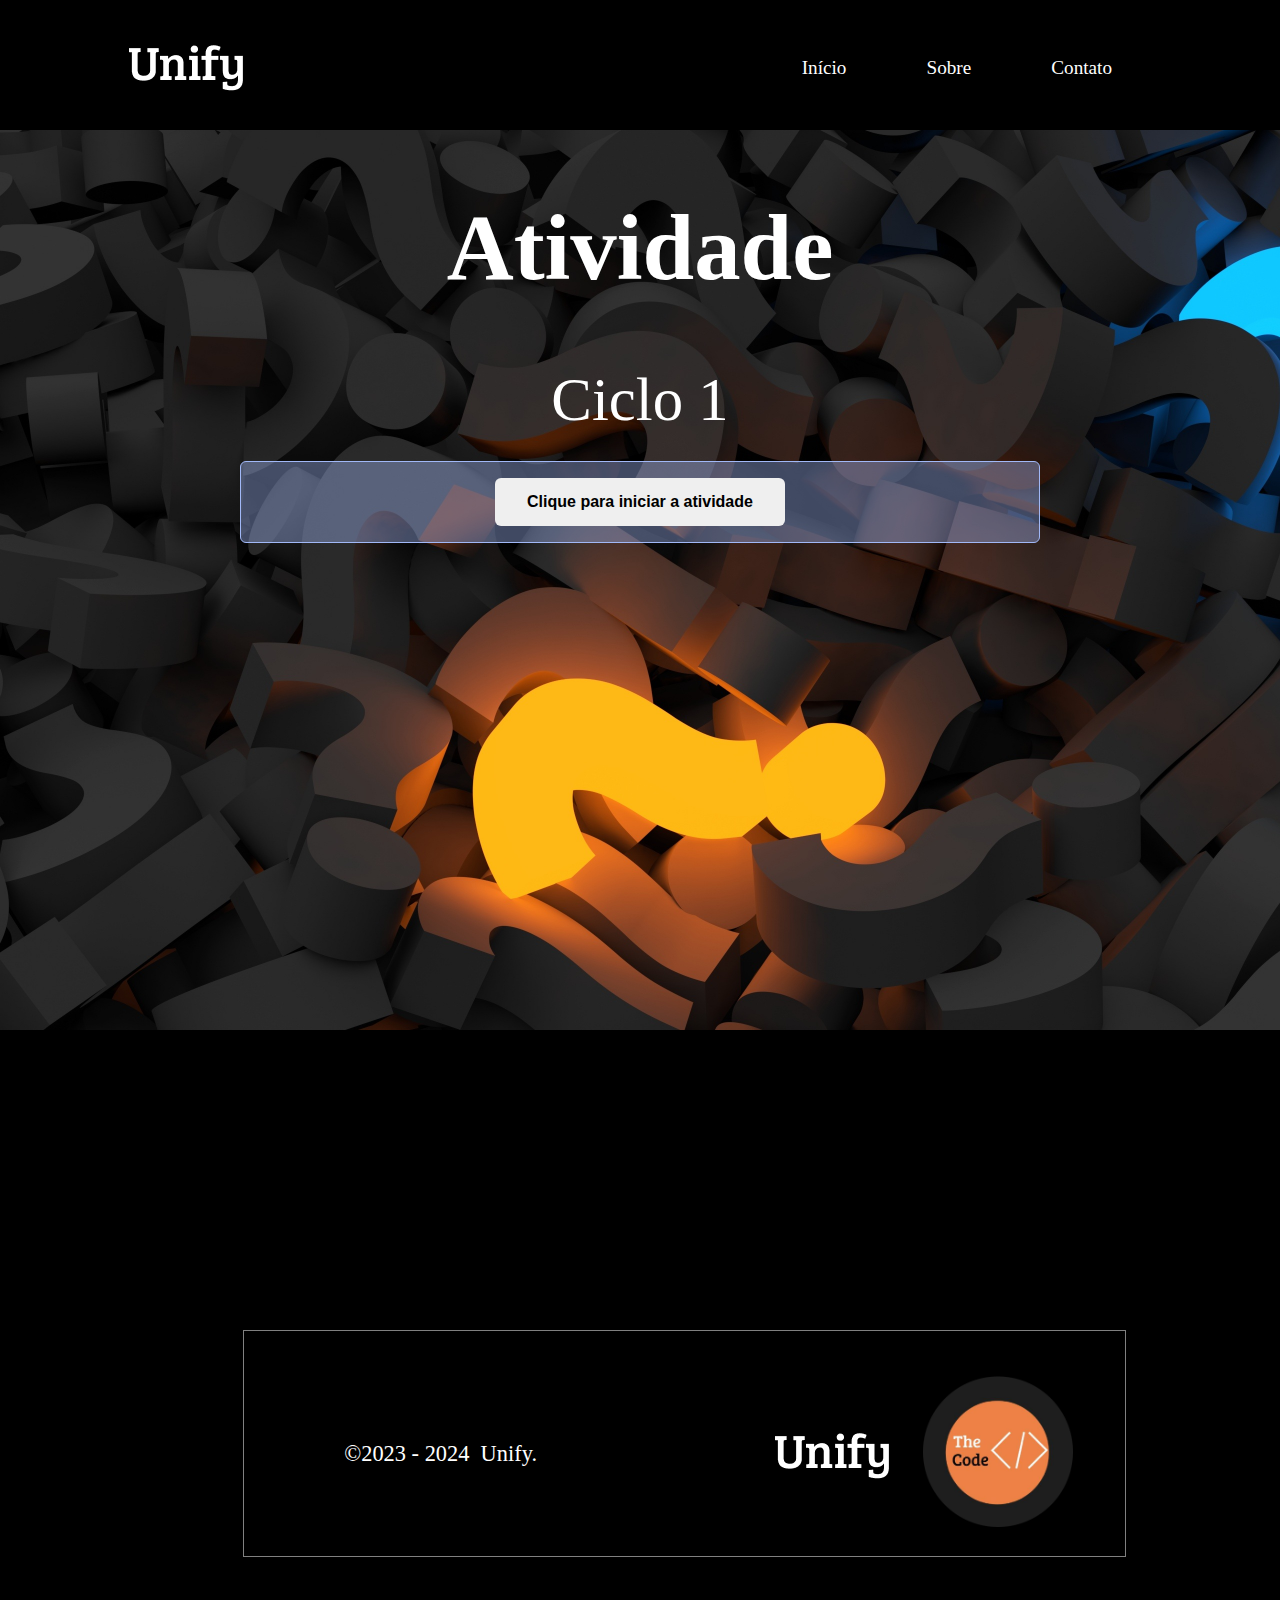
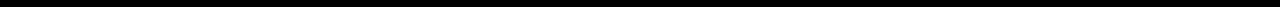
==== src/templates/atividade.html @ 83a54136 "coloquei fotos nas atividades, e arrumei o footer dos ciclos" ====
<!DOCTYPE html>
<html lang="pt-br">
<head>
    <meta charset="UTF-8">
    <meta name="viewport" content="width=device-width, initial-scale=1.0">
    <link rel="stylesheet" href="../static/styles/atividade.css">
    <link rel="icon" type="image/x-icon" href="../static/public/LogoUnify.png">
    <script src="../static/styles/atividade.js" async></script>
    <title>Atividade Ciclo 1</title>
</head>
<body>
    <nav id="navbar">
        <div id="navbar-container">
            <h1 class="logo"><img src="../static/public/MicrosoftTeams-image.png" ></h1>
            <ul id="navbar-itens">
                <li class="nav-item"><a href="./index.html" class="nav-link">Início</a></li>
                <li class="nav-item"><a href="./sobre.html" class="nav-link">Sobre</a></li>
                <li class="nav-item"><a href="./contato.html" class="nav-link">Contato</a></li>
            </ul>
        </div>
    </nav>
    <header id="showcase">
        <h1>Atividade</h1>
        <p>Ciclo 1</p>
    <div class="container">
        <div class="question-container hide">
            <span class="question">Pergunta</span>
            <div class="answers-container">
                <button class="answer button">Resposta 1</button>
                <button class="answer button">Resposta 2</button>
                <button class="answer button">Resposta 3</button>
                <button class="answer button">Resposta 4</button>
            </div>
        </div>
        <div class="controls-container">
            <button class="start-quiz button">Clique para iniciar a atividade</button>
            <button class="next-question button hide">Próxima pergunta</button>
        </div>
    </div>
    <div class="btn-container">
        <button class="btn hide"><a href="./ciclo2.html">Ir para o ciclo 2</a></button>
    </div>
</header>
<div class="roda">
    <footer id="footer">
        <div id="logos">
            <img src="../static/public/MicrosoftTeams-image.png"/>
            <img src="../static/public/145785857-2_resized.png"/>
        </div>
        <a>©2023 - 2024&nbsp;&nbsp;Unify.</a>
    </footer>
</div>
</body>

</html>
---- src/static/styles/atividade.css ----
* {
    box-sizing: border-box;
    padding: 0;
    margin: 0;
}

body {
    background-color: #000;
    font-family: Roboto;
}
a {
    text-decoration: none;
}

    /*Botão*/
.btn-container{
    margin: auto;
    display: flex;
    align-items: center;
    margin-top: 50px;
    justify-content: center;
}
.btn {
    margin:auto;
    padding: 10px 40px;
    font-size: 1.2rem;
    color: #000;
    border-radius: 50px;
    transition: background 500ms ease;
    background-color: white;
}

.btn:hover {
    cursor: pointer;
	border-color: #ff3b93;
	color: #ff3b93;
}

a{
    color: inherit;
}

    /*Cabeçalho*/
#navbar {
    width: 100%;
    height: 130px;
    background: #000;
    color: #ffffff;
}

#navbar-container {
    width: 80%;
    height: 50%;
    align-items: center;
    margin: auto;
    display: flex;
    justify-content: space-between;
}

.logo {
    width: 50px;
    height: 10px;
}

#navbar-itens {
    display: flex;
    list-style: none;
    
}

#navbar-itens li {
    font-size: 1.2rem;
    margin-top: 70px;
    padding: 40px;
}

#navbar-itens li:hover {
    cursor: pointer;
    color: #ff3b93;
}

    /*header*/
    button  {
        cursor: pointer;
        }
        
        #showcase {
            background-color: white;
            color: #fff;
            height: 100vh;
            background-image: url("../public/question-mark-2492009.jpg");
            background-repeat: no-repeat;
            background-size: cover;

        }
        #showcase h1 {
            display: flex;
            justify-content: center;
            font-size: 5.8rem;
            padding: 5%;
        }

        #showcase p {
            display: flex;
            justify-content: center;
            font-size: 3.8rem;
            padding-bottom: 2%;
        }

        #showcase .container {
           margin:auto;
        }


        
        /*Atividade*/
        
        .container {
            /*fundo*/
            background-color: rgba(161, 184, 247, 0.397);
            width: 90%;
            max-width: 800px;
            /*borda*/
            border: 1px solid rgb(161, 184, 247);;
            border-radius: 6px;
            padding: 16px;
           
            /*elementos*/
            display: flex;
            justify-content: center;
            flex-direction: column;
            align-items: center;
        }
        
        /*Pergunta*/
        .question-container {
            width: 100%;
            display: flex;
            justify-content: center;
            align-items: center;
            flex-direction: column;
            gap: 24px;
        }
        
        .question {
            /*Texto*/
            font-size: 24px;
            font-weight: bold;
            text-align: center;
        }
        
        /*Respostas*/
        .answers-container {
            width: 100%;
            display: grid;
            grid-template-columns: 1fr 1fr;
            gap: 16px;
        }
        
        .next-question {
            margin-top: 32px;
        }
        
        .button {
            font-size: 16px;
            font-weight: bold;
            border: 0;
            border-radius: 6px;
            height: 48px;
            padding: 0 32px;
            transition: 0.2s;
        }
        
        .button:not(:disabled):hover{
            filter: brightness(0.8);
        }
        
        .answer:disabled {
            cursor: not-allowed;
        }
        
        .hide {
            display: none;
        }
        
        .correct {
            background-color: rgb(157, 250, 157);
        }
        
        .incorrect {
            background-color: rgba(41, 41, 41, 0.253);
        }
    /*Rodapé*/
    main{
        height: 80vh;
    }
    
    #footer {
        /* position: absolute; */
        height: 25vh;
        background-color: #000;
        color: #fff;
        background-size: cover;
      
    
    }
    .roda{
        margin: 250px;
        border: 1px solid grey;
        margin-top: 300px;
        margin-bottom:50px;
        margin-right: 12%;
        margin-left: 19%;
    }
    #logos{
        display: flex;
        justify-content: right;
        padding-top: 100px;
        padding-right: 6%;
        height: 140px;
        align-items:center;
    }
    
    #logos > img{
        padding-left: 30px;
    }
    
    #footer a {
        font-size: 1.4rem;
        display: flex;
        text-align: center;
        margin-left: 100px;
        margin-top: -30px;
        
    }
/*Mobile*/
@media (max-width: 425px){
    #navbar{
        width: 500px;
        height: 250px;
    }

    #navbar-container {
        padding: 10px 0;
    }
    
    #navbar-itens {
        flex-direction: column;
        text-align: center;
        width: 100%;
        padding: 10%;
    }

    #navbar ul{
        padding-top: 200px;
        padding-right: 80px;
        align-items: center;
    }

    #navbar-itens li{
        margin-top: -20%;
    }

    .logo {
        padding-top: 30px;
        width: 100px;
    }

    #showcase{
        padding-top: 0%;
        width: 100vw;
        height: 100vh;
        background-size: cover;
    }

    .btn {
        padding: 20px 50px;
        font-size: 1.0rem;
    }
    

    #showcase-container{
        padding-top: 50%;
    }

    #showcase-container h2 {
        padding-top: 30px;
        padding-bottom: 20px;
        font-size: 2.8rem;
    }

    #showcase-container p {
        padding-top: 10px;
        font-size: 2.1rem;
    }

    #footer{
        height: 30vh;
    }

    #logos{
        display: flex;
        justify-content: right;
        padding-left: 90%;
        padding-top: 50px;
        padding-bottom: 120px;
    }

    #footer a {
        font-size: 1.2rem;
        margin-right: -100px;
        flex-direction: column;    
    }

    #footer img {
        width: 130px;
        height: 130px;
    }

    #logos > div img{
        width: 145px;
        height: 120px;
    }
}

@media(max-width: 900px) {
    #navbar-itens li {
        padding-right: 0px;
    }
    #showcase {
        padding-top: 10px;
    }
    #footer a{
        margin-left: 20px;
    }

    #logos {
        margin-right: 20px;
    }
}

@media(max-width: 600px) {

    #navbar-itens li {
        font-size: 0.9rem;
        padding-right: 0px;
    }
    #showcase {
        height: 120vh;
        padding-top: 0px;
    }

    #showcase-container h2 {
        padding-bottom: 50px;
        font-size: 5.10rem;
    }

    #showcase-container p {
        font-size: 2.10rem;
    }

    #logos {
        margin-right: 20px;
    }

    #footer a {
        font-size: 1.1rem;
        margin-left: -200px;
        margin-bottom: 50px;
        flex-direction: column;    
    }

    #footer img {
        width: 130px;
        height: 130px;
    }

    #logos > div img{
        width: 145px;
        height: 120px;
    
    }
}   

@media(max-width:360px){
    #showcase {
        width: 103%
    }
}
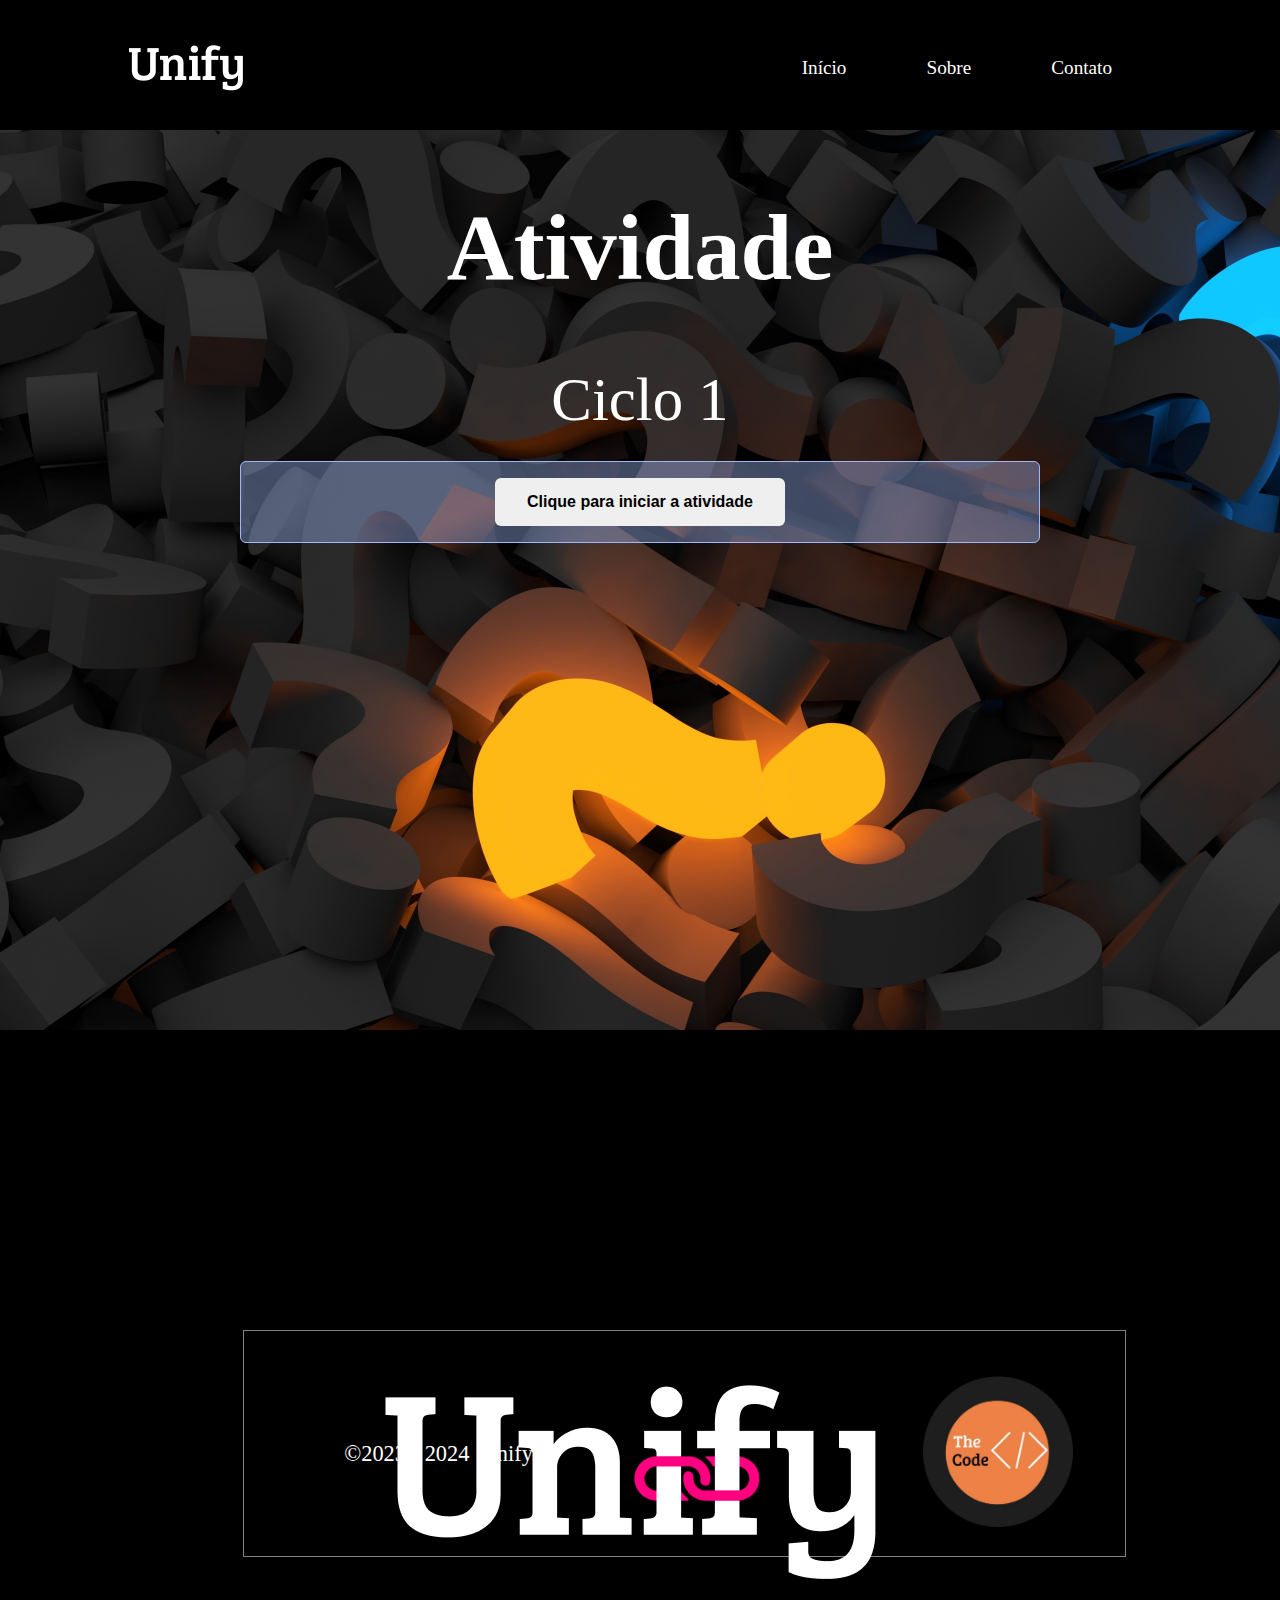
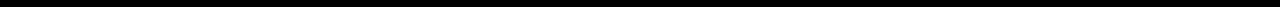
==== commit f2b1a3e9: "atualização da pagina sobre, com nossas fotos atualizadas" ====
--- a/src/templates/atividade.html
+++ b/src/templates/atividade.html
@@ -44,7 +44,7 @@
 <div class="roda">
     <footer id="footer">
         <div id="logos">
-            <img src="../static/public/MicrosoftTeams-image.png"/>
+            <img class ="fto" src="../static/public/Component 1 (4) 1.svg"/>
             <img src="../static/public/145785857-2_resized.png"/>
         </div>
         <a>©2023 - 2024&nbsp;&nbsp;Unify.</a>
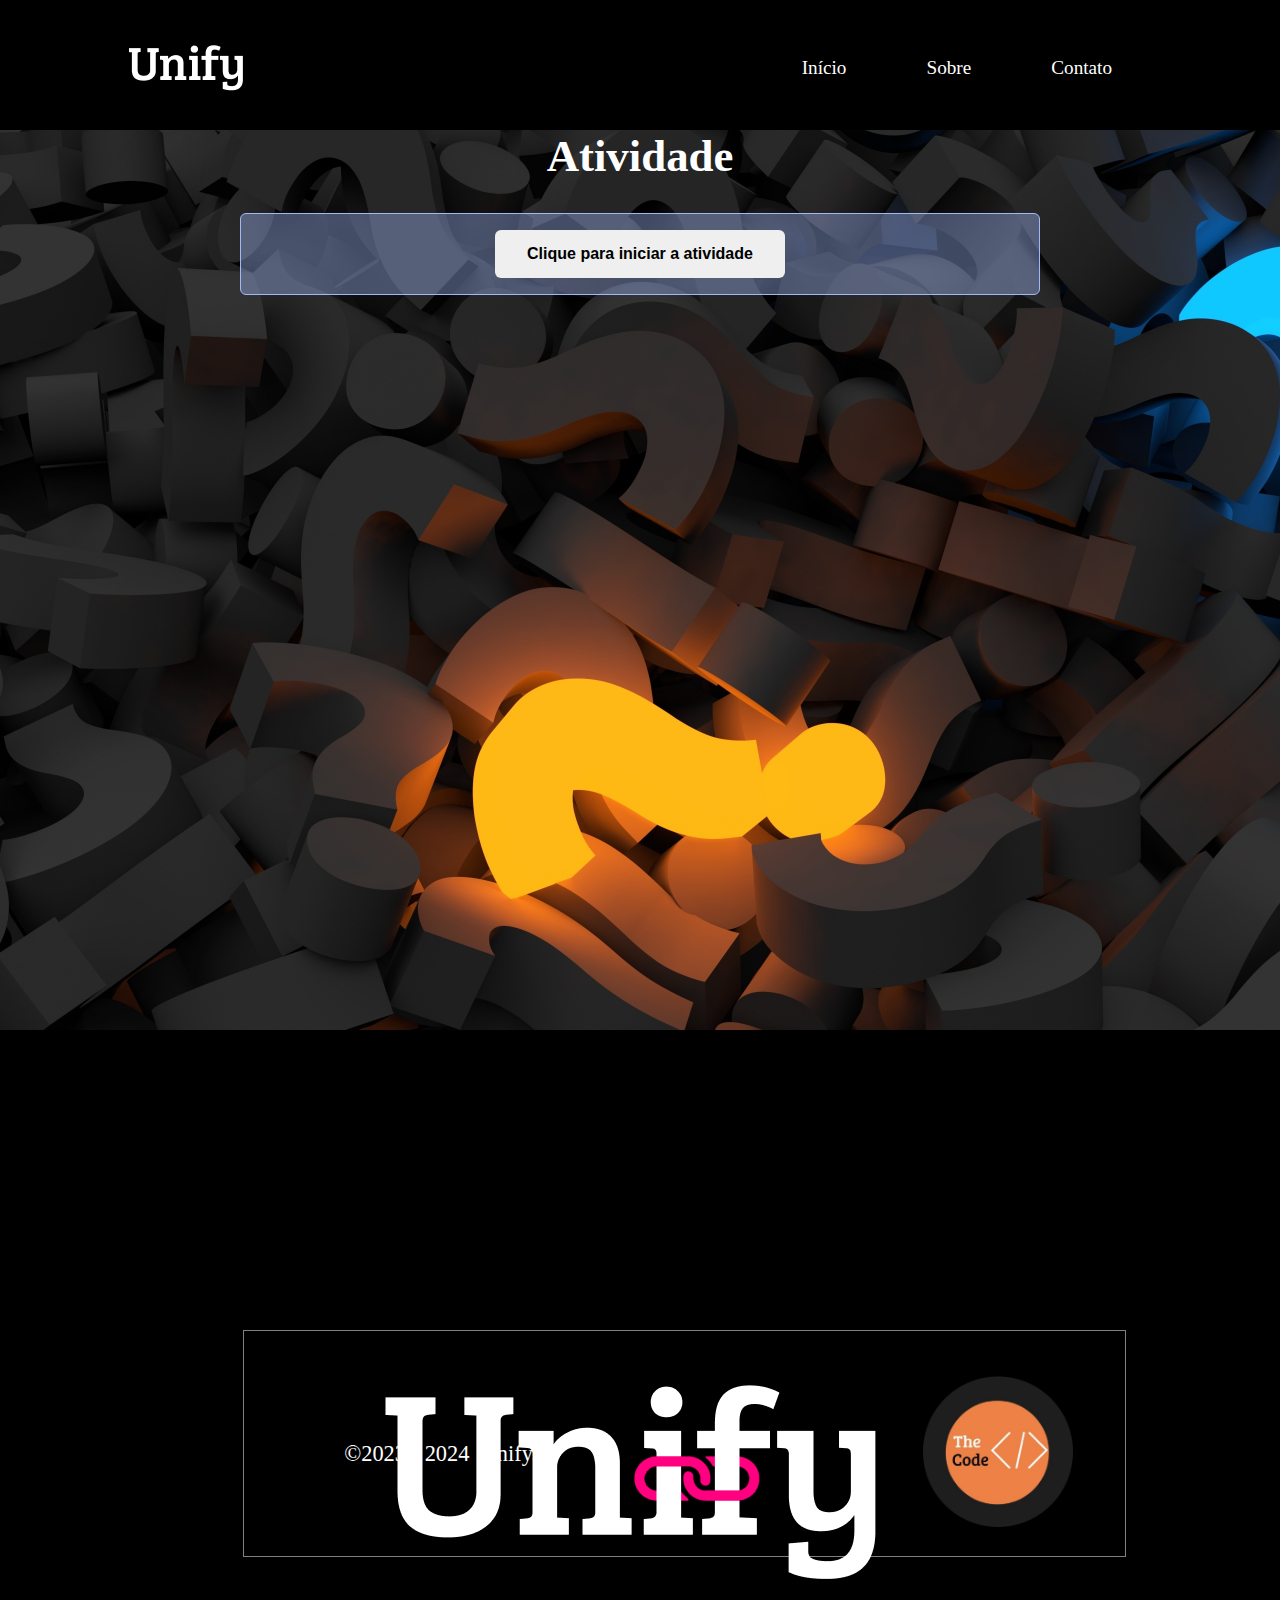
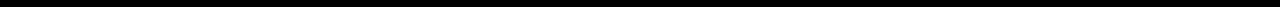
==== commit 85edb97c: "inserindo a funcionalidade de se não certar menos de 3 questões, a pessoa refaz o teste e caso contr" ====
--- a/src/templates/atividade.html
+++ b/src/templates/atividade.html
@@ -21,10 +21,12 @@
     </nav>
     <header id="showcase">
         <h1>Atividade</h1>
-        <p>Ciclo 1</p>
+        
+        <p class="texto"></p>
     <div class="container">
         <div class="question-container hide">
-            <span class="question">Pergunta</span>
+            <span class="question"></span>
+            <span class="texto"></span>
             <div class="answers-container">
                 <button class="answer button">Resposta 1</button>
                 <button class="answer button">Resposta 2</button>
@@ -37,9 +39,7 @@
             <button class="next-question button hide">Próxima pergunta</button>
         </div>
     </div>
-    <div class="btn-container">
-        <button class="btn hide"><a href="./ciclo2.html">Ir para o ciclo 2</a></button>
-    </div>
+
 </header>
 <div class="roda">
     <footer id="footer">
--- a/src/static/styles/atividade.css
+++ b/src/static/styles/atividade.css
@@ -94,16 +94,17 @@
 
         }
         #showcase h1 {
+            margin-bottom: 5px;
             display: flex;
             justify-content: center;
-            font-size: 5.8rem;
-            padding: 5%;
+            font-size: 2.8rem;
+           
         }
 
         #showcase p {
             display: flex;
             justify-content: center;
-            font-size: 3.8rem;
+            font-size: 2.8rem;
             padding-bottom: 2%;
         }
 
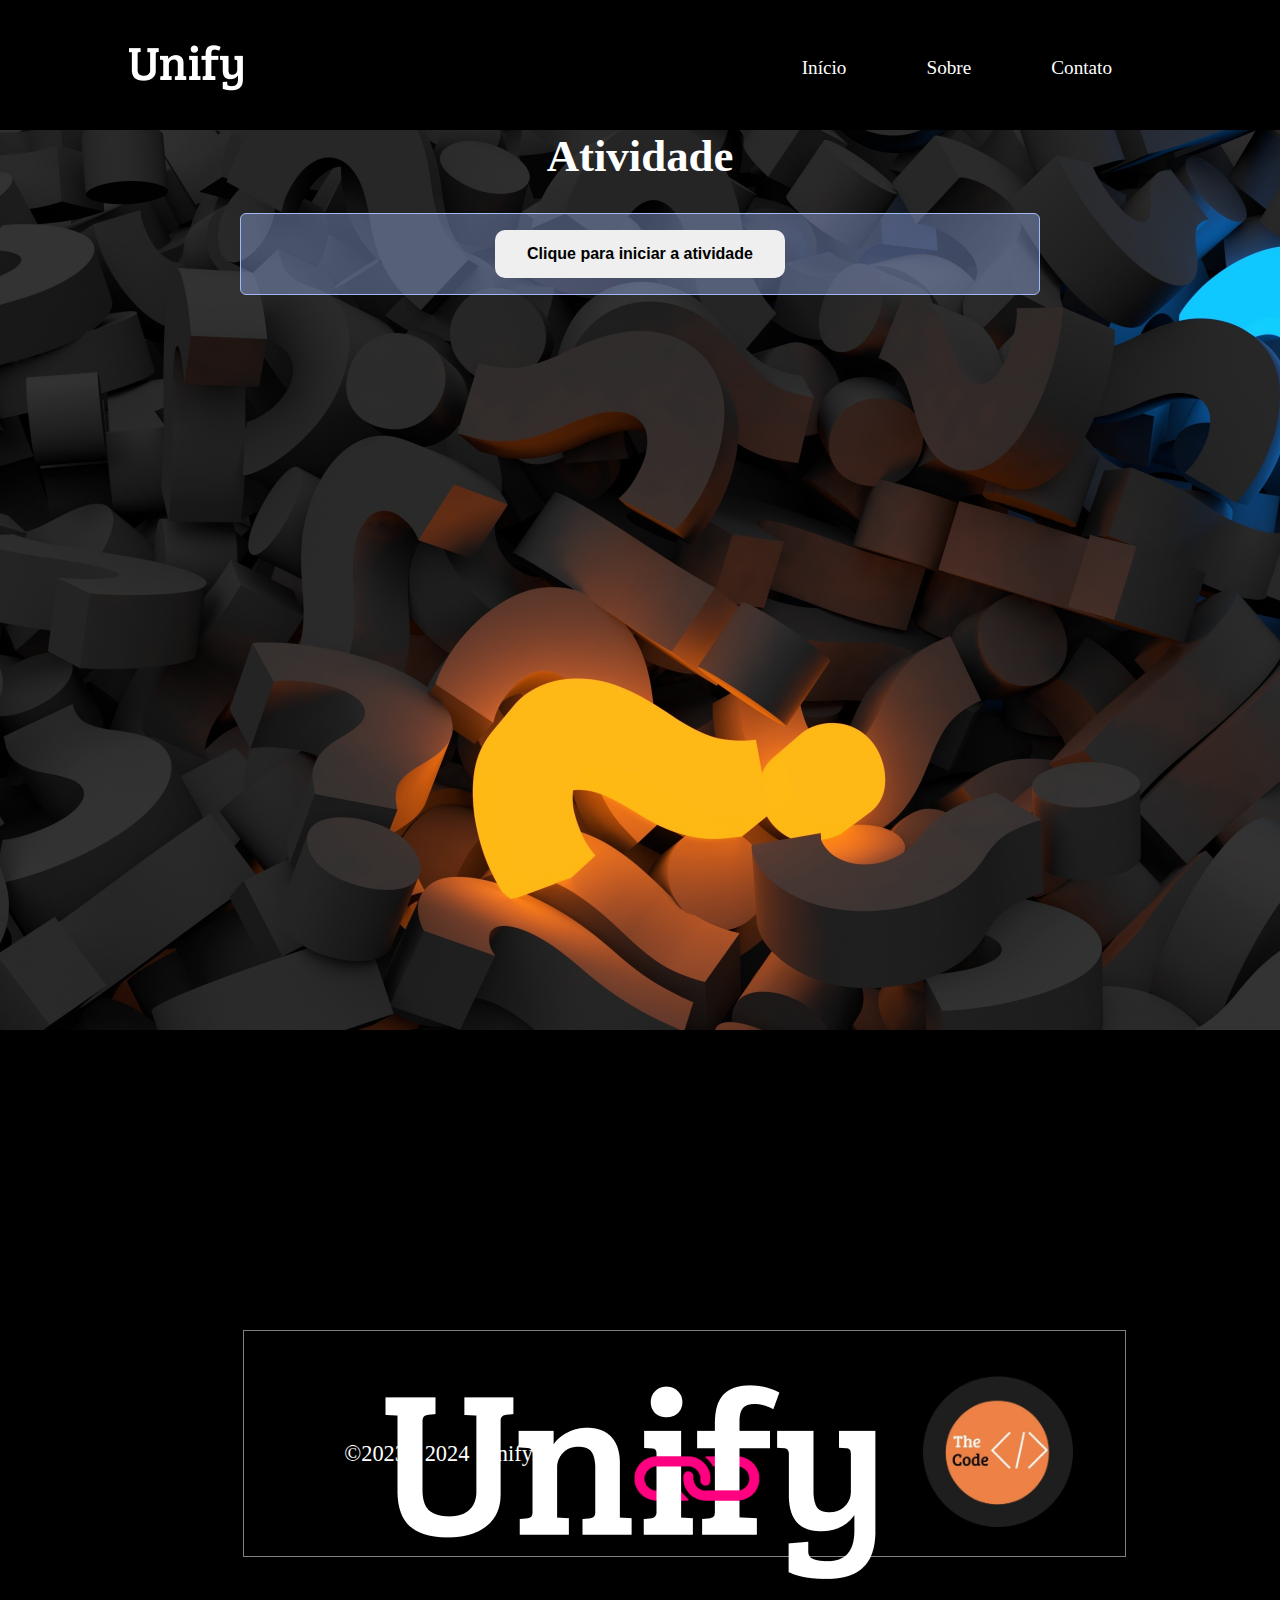
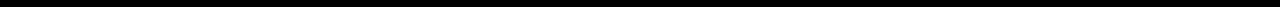
==== commit fe05d996: "Inserindo o conteúdo metodologia agil e historia scrum na atividade.js, formatando no atividade.css " ====
--- a/src/templates/atividade.html
+++ b/src/templates/atividade.html
@@ -21,35 +21,32 @@
     </nav>
     <header id="showcase">
         <h1>Atividade</h1>
-        
         <p class="texto"></p>
-    <div class="container">
-        <div class="question-container hide">
-            <span class="question"></span>
-            <span class="texto"></span>
-            <div class="answers-container">
-                <button class="answer button">Resposta 1</button>
-                <button class="answer button">Resposta 2</button>
-                <button class="answer button">Resposta 3</button>
-                <button class="answer button">Resposta 4</button>
+        <div class="container">
+            <div class="question-container hide">
+                <span class="question"></span>
+                <div class="answers-container">
+                    <button class="answer button">Resposta 1</button>
+                    <button class="answer button">Resposta 2</button>
+                    <button class="answer button">Resposta 3</button>
+                    <button class="answer button">Resposta 4</button>
+                </div>
+            </div>
+            <div class="controls-container">
+                <button class="start-quiz button">Clique para iniciar a atividade</button>
+                <button class="next-question button hide">Próxima pergunta</button>
             </div>
         </div>
-        <div class="controls-container">
-            <button class="start-quiz button">Clique para iniciar a atividade</button>
-            <button class="next-question button hide">Próxima pergunta</button>
-        </div>
+    </header>
+    <div class="roda">
+        <footer id="footer">
+            <div id="logos">
+                <img class ="fto" src="../static/public/Component 1 (4) 1.svg"/>
+                <img src="../static/public/145785857-2_resized.png"/>
+            </div>
+            <a>©2023 - 2024&nbsp;&nbsp;Unify.</a>
+        </footer>
     </div>
-
-</header>
-<div class="roda">
-    <footer id="footer">
-        <div id="logos">
-            <img class ="fto" src="../static/public/Component 1 (4) 1.svg"/>
-            <img src="../static/public/145785857-2_resized.png"/>
-        </div>
-        <a>©2023 - 2024&nbsp;&nbsp;Unify.</a>
-    </footer>
-</div>
 </body>
 
 </html>--- a/src/static/styles/atividade.css
+++ b/src/static/styles/atividade.css
@@ -79,312 +79,314 @@
     color: #ff3b93;
 }
 
-    /*header*/
-    button  {
-        cursor: pointer;
-        }
-        
-        #showcase {
-            background-color: white;
-            color: #fff;
-            height: 100vh;
-            background-image: url("../public/question-mark-2492009.jpg");
-            background-repeat: no-repeat;
-            background-size: cover;
-
-        }
-        #showcase h1 {
-            margin-bottom: 5px;
-            display: flex;
-            justify-content: center;
-            font-size: 2.8rem;
-           
-        }
-
-        #showcase p {
-            display: flex;
-            justify-content: center;
-            font-size: 2.8rem;
-            padding-bottom: 2%;
-        }
-
-        #showcase .container {
-           margin:auto;
-        }
-
-
-        
-        /*Atividade*/
-        
-        .container {
-            /*fundo*/
-            background-color: rgba(161, 184, 247, 0.397);
-            width: 90%;
-            max-width: 800px;
-            /*borda*/
-            border: 1px solid rgb(161, 184, 247);;
-            border-radius: 6px;
-            padding: 16px;
-           
-            /*elementos*/
-            display: flex;
-            justify-content: center;
-            flex-direction: column;
-            align-items: center;
-        }
-        
-        /*Pergunta*/
-        .question-container {
-            width: 100%;
-            display: flex;
-            justify-content: center;
-            align-items: center;
-            flex-direction: column;
-            gap: 24px;
-        }
-        
-        .question {
-            /*Texto*/
-            font-size: 24px;
-            font-weight: bold;
-            text-align: center;
-        }
-        
-        /*Respostas*/
-        .answers-container {
-            width: 100%;
-            display: grid;
-            grid-template-columns: 1fr 1fr;
-            gap: 16px;
-        }
-        
-        .next-question {
-            margin-top: 32px;
-        }
-        
-        .button {
-            font-size: 16px;
-            font-weight: bold;
-            border: 0;
-            border-radius: 6px;
-            height: 48px;
-            padding: 0 32px;
-            transition: 0.2s;
-        }
-        
-        .button:not(:disabled):hover{
-            filter: brightness(0.8);
-        }
-        
-        .answer:disabled {
-            cursor: not-allowed;
-        }
-        
-        .hide {
-            display: none;
-        }
-        
-        .correct {
-            background-color: rgb(157, 250, 157);
-        }
-        
-        .incorrect {
-            background-color: rgba(41, 41, 41, 0.253);
-        }
-    /*Rodapé*/
-    main{
-        height: 80vh;
-    }
+/*header*/
+button  {
+cursor: pointer;
+}
+
+#showcase {
+    background-color: white;
+    color: #fff;
+    height: 100vh;
+    background-image: url("../public/question-mark-2492009.jpg");
+    background-repeat: no-repeat;
+    background-size: cover;
+
+}
+#showcase h1 {
+    margin-bottom: 5px;
+    display: flex;
+    justify-content: center;
+    font-size: 2.8rem;
     
-    #footer {
-        /* position: absolute; */
-        height: 25vh;
-        background-color: #000;
-        color: #fff;
-        background-size: cover;
-      
+}
+
+#showcase p {
+    display: flex;
+    justify-content: center;
+    font-size: 2.8rem;
+    padding-bottom: 2%;
+}
+
+#showcase .container {
+    margin:auto;
+}
+
+
+
+/*Atividade*/
+
+.container {
+    /*fundo*/
+    background-color: rgba(161, 184, 247, 0.397);
+    width: 90%;
+    max-width: 800px;
+    /*borda*/
+    border: 1px solid rgb(161, 184, 247);;
+    border-radius: 6px;
+    padding: 16px;
     
-    }
-    .roda{
-        margin: 250px;
-        border: 1px solid grey;
-        margin-top: 300px;
-        margin-bottom:50px;
-        margin-right: 12%;
-        margin-left: 19%;
-    }
-    #logos{
-        display: flex;
-        justify-content: right;
-        padding-top: 100px;
-        padding-right: 6%;
-        height: 140px;
-        align-items:center;
-    }
-    
-    #logos > img{
-        padding-left: 30px;
-    }
-    
-    #footer a {
-        font-size: 1.4rem;
-        display: flex;
-        text-align: center;
-        margin-left: 100px;
-        margin-top: -30px;
-        
-    }
+    /*elementos*/
+    display: flex;
+    justify-content: center;
+    flex-direction: column;
+    align-items: center;
+}
+
+/*Pergunta*/
+.question-container {
+    width: 100%;
+    display: flex;
+    justify-content: center;
+    align-items: center;
+    flex-direction: column;
+    gap: 24px;
+}
+
+.question {
+    /*Texto*/
+    font-size: 24px;
+    font-weight: bold;
+    text-align: center;
+}
+
+/*Respostas*/
+.answers-container {
+    width: 80%;
+    display: flex;
+    flex-direction: column;
+    grid-template-columns: 1fr 1fr;
+    gap: 15px;
+}
+
+.next-question {
+    margin-top: 32px;
+}
+
+.button {
+    font-size: 16px;
+    font-weight: bold;
+    border: 0;
+    border-radius: 10px;
+    height: 48px;
+    padding: 0 32px;
+    transition: 0.2s;
+    backface-visibility: ;
+}
+
+.button:not(:disabled):hover{
+    filter: brightness(0.8);
+}
+
+.answer:disabled {
+    cursor: not-allowed;
+}
+
+.hide {
+    display: none;
+}
+
+.correct {
+    background-color: rgb(157, 250, 157);
+}
+
+.incorrect {
+    background-color: rgba(41, 41, 41, 0.253);
+}
+/*Rodapé*/
+main{
+height: 80vh;
+}
+
+#footer {
+    /* position: absolute; */
+    height: 25vh;
+    background-color: #000;
+    color: #fff;
+    background-size: cover;
+
+
+}
+.roda{
+    margin: 250px;
+    border: 1px solid grey;
+    margin-top: 300px;
+    margin-bottom:50px;
+    margin-right: 12%;
+    margin-left: 19%;
+}
+#logos{
+    display: flex;
+    justify-content: right;
+    padding-top: 100px;
+    padding-right: 6%;
+    height: 140px;
+    align-items:center;
+}
+
+#logos > img{
+    padding-left: 30px;
+}
+
+#footer a {
+    font-size: 1.4rem;
+    display: flex;
+    text-align: center;
+    margin-left: 100px;
+    margin-top: -30px;
+
+}
 /*Mobile*/
 @media (max-width: 425px){
-    #navbar{
-        width: 500px;
-        height: 250px;
-    }
-
-    #navbar-container {
-        padding: 10px 0;
-    }
-    
-    #navbar-itens {
-        flex-direction: column;
-        text-align: center;
-        width: 100%;
-        padding: 10%;
-    }
-
-    #navbar ul{
-        padding-top: 200px;
-        padding-right: 80px;
-        align-items: center;
-    }
-
-    #navbar-itens li{
-        margin-top: -20%;
-    }
-
-    .logo {
-        padding-top: 30px;
-        width: 100px;
-    }
-
-    #showcase{
-        padding-top: 0%;
-        width: 100vw;
-        height: 100vh;
-        background-size: cover;
-    }
-
-    .btn {
-        padding: 20px 50px;
-        font-size: 1.0rem;
-    }
-    
-
-    #showcase-container{
-        padding-top: 50%;
-    }
-
-    #showcase-container h2 {
-        padding-top: 30px;
-        padding-bottom: 20px;
-        font-size: 2.8rem;
-    }
-
-    #showcase-container p {
-        padding-top: 10px;
-        font-size: 2.1rem;
-    }
-
-    #footer{
-        height: 30vh;
-    }
-
-    #logos{
-        display: flex;
-        justify-content: right;
-        padding-left: 90%;
-        padding-top: 50px;
-        padding-bottom: 120px;
-    }
-
-    #footer a {
-        font-size: 1.2rem;
-        margin-right: -100px;
-        flex-direction: column;    
-    }
-
-    #footer img {
-        width: 130px;
-        height: 130px;
-    }
-
-    #logos > div img{
-        width: 145px;
-        height: 120px;
-    }
+#navbar{
+    width: 500px;
+    height: 250px;
+}
+
+#navbar-container {
+    padding: 10px 0;
+}
+
+#navbar-itens {
+    flex-direction: column;
+    text-align: center;
+    width: 100%;
+    padding: 10%;
+}
+
+#navbar ul{
+    padding-top: 200px;
+    padding-right: 80px;
+    align-items: center;
+}
+
+#navbar-itens li{
+    margin-top: -20%;
+}
+
+.logo {
+    padding-top: 30px;
+    width: 100px;
+}
+
+#showcase{
+    padding-top: 0%;
+    width: 100vw;
+    height: 100vh;
+    background-size: cover;
+}
+
+.btn {
+    padding: 20px 50px;
+    font-size: 1.0rem;
+}
+
+
+#showcase-container{
+    padding-top: 50%;
+}
+
+#showcase-container h2 {
+    padding-top: 30px;
+    padding-bottom: 20px;
+    font-size: 2.8rem;
+}
+
+#showcase-container p {
+    padding-top: 10px;
+    font-size: 2.1rem;
+}
+
+#footer{
+    height: 30vh;
+}
+
+#logos{
+    display: flex;
+    justify-content: right;
+    padding-left: 90%;
+    padding-top: 50px;
+    padding-bottom: 120px;
+}
+
+#footer a {
+    font-size: 1.2rem;
+    margin-right: -100px;
+    flex-direction: column;    
+}
+
+#footer img {
+    width: 130px;
+    height: 130px;
+}
+
+#logos > div img{
+    width: 145px;
+    height: 120px;
+}
 }
 
 @media(max-width: 900px) {
-    #navbar-itens li {
-        padding-right: 0px;
-    }
-    #showcase {
-        padding-top: 10px;
-    }
-    #footer a{
-        margin-left: 20px;
-    }
-
-    #logos {
-        margin-right: 20px;
-    }
+#navbar-itens li {
+    padding-right: 0px;
+}
+#showcase {
+    padding-top: 10px;
+}
+#footer a{
+    margin-left: 20px;
+}
+
+#logos {
+    margin-right: 20px;
+}
 }
 
 @media(max-width: 600px) {
 
-    #navbar-itens li {
-        font-size: 0.9rem;
-        padding-right: 0px;
-    }
-    #showcase {
-        height: 120vh;
-        padding-top: 0px;
-    }
-
-    #showcase-container h2 {
-        padding-bottom: 50px;
-        font-size: 5.10rem;
-    }
-
-    #showcase-container p {
-        font-size: 2.10rem;
-    }
-
-    #logos {
-        margin-right: 20px;
-    }
-
-    #footer a {
-        font-size: 1.1rem;
-        margin-left: -200px;
-        margin-bottom: 50px;
-        flex-direction: column;    
-    }
-
-    #footer img {
-        width: 130px;
-        height: 130px;
-    }
-
-    #logos > div img{
-        width: 145px;
-        height: 120px;
-    
-    }
+#navbar-itens li {
+    font-size: 0.9rem;
+    padding-right: 0px;
+}
+#showcase {
+    height: 120vh;
+    padding-top: 0px;
+}
+
+#showcase-container h2 {
+    padding-bottom: 50px;
+    font-size: 5.10rem;
+}
+
+#showcase-container p {
+    font-size: 2.10rem;
+}
+
+#logos {
+    margin-right: 20px;
+}
+
+#footer a {
+    font-size: 1.1rem;
+    margin-left: -200px;
+    margin-bottom: 50px;
+    flex-direction: column;    
+}
+
+#footer img {
+    width: 130px;
+    height: 130px;
+}
+
+#logos > div img{
+    width: 145px;
+    height: 120px;
+
+}
 }   
 
 @media(max-width:360px){
-    #showcase {
-        width: 103%
-    }
+#showcase {
+    width: 103%
+}
 }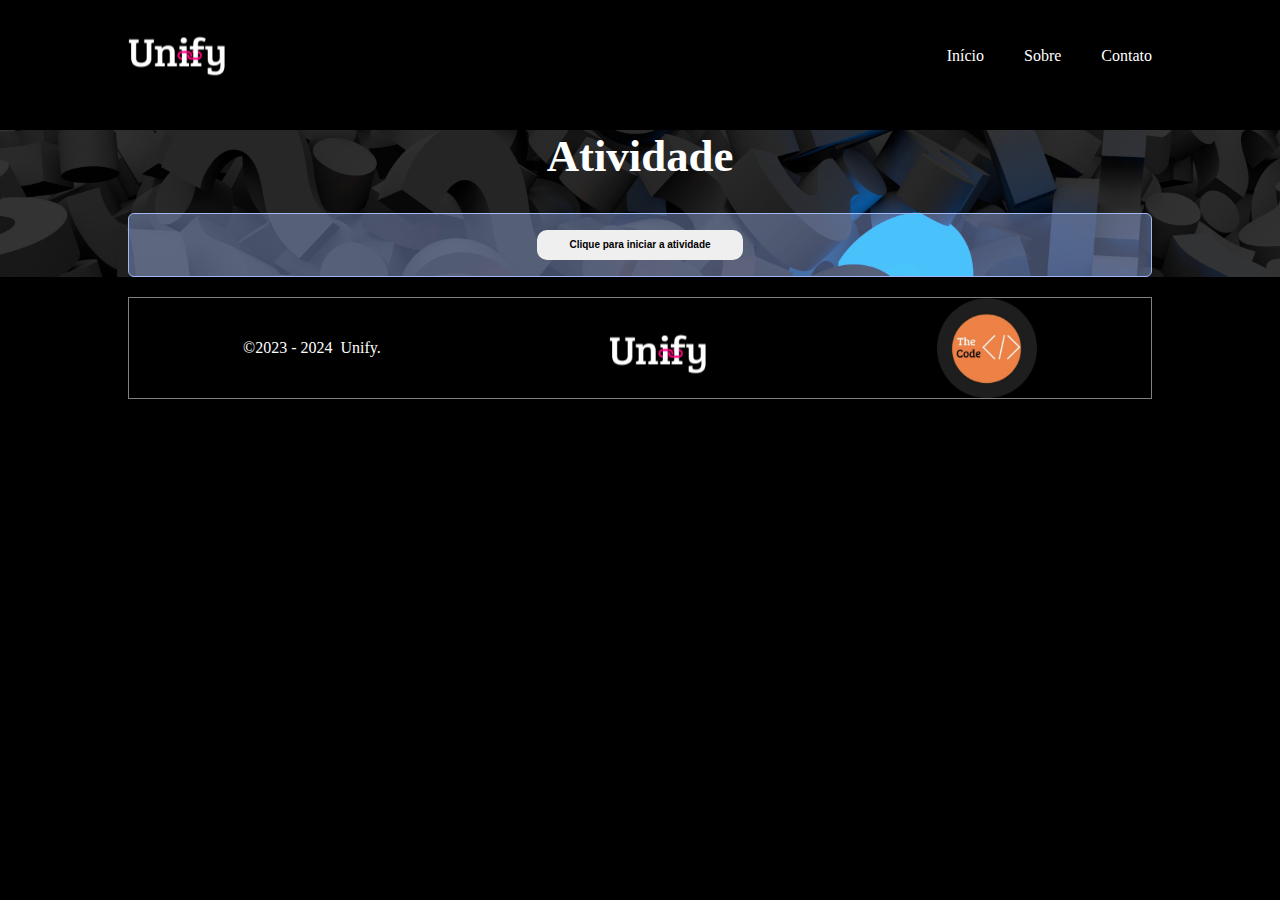
==== commit 9d7163c1: "Primeiro teste de responsividade da telinha do ciclo um, em media query, na pagina de estilo, ativid" ====
--- a/src/templates/atividade.html
+++ b/src/templates/atividade.html
@@ -6,12 +6,13 @@
     <link rel="stylesheet" href="../static/styles/atividade.css">
     <link rel="icon" type="image/x-icon" href="../static/public/LogoUnify.png">
     <script src="../static/styles/atividade.js" async></script>
+    <link href="https://cdn.jsdelivr.net/npm/bootstrap@5.3.2/dist/css/bootstrap.min.css" rel="stylesheet" integrity="sha384-T3c6CoIi6uLrA9TneNEoa7RxnatzjcDSCmG1MXxSR1GAsXEV/Dwwykc2MPK8M2HN" crossorigin="anonymous">
     <title>Atividade Ciclo 1</title>
 </head>
-<body>
+<body class="bg-black">
     <nav id="navbar">
         <div id="navbar-container">
-            <h1 class="logo"><img src="../static/public/MicrosoftTeams-image.png" ></h1>
+            <img class="img" src="../static/public/Component 1 (4) 1.svg" />
             <ul id="navbar-itens">
                 <li class="nav-item"><a href="./index.html" class="nav-link">Início</a></li>
                 <li class="nav-item"><a href="./sobre.html" class="nav-link">Sobre</a></li>
@@ -22,7 +23,7 @@
     <header id="showcase">
         <h1>Atividade</h1>
         <p class="texto"></p>
-        <div class="container">
+        <div class="container ">
             <div class="question-container hide">
                 <span class="question"></span>
                 <div class="answers-container">
@@ -38,15 +39,11 @@
             </div>
         </div>
     </header>
-    <div class="roda">
-        <footer id="footer">
-            <div id="logos">
-                <img class ="fto" src="../static/public/Component 1 (4) 1.svg"/>
-                <img src="../static/public/145785857-2_resized.png"/>
-            </div>
-            <a>©2023 - 2024&nbsp;&nbsp;Unify.</a>
-        </footer>
-    </div>
+    <footer class="roda">
+            <p class="copy">©2023 - 2024&nbsp;&nbsp;Unify.</p>
+            <img class="img" src="../static/public/Component 1 (4) 1.svg" />
+            <img class="img" src="../static/public/145785857-2_resized.png"/>
+    </footer>
 </body>
 
 </html>--- a/src/static/styles/atividade.css
+++ b/src/static/styles/atividade.css
@@ -17,7 +17,6 @@
     margin: auto;
     display: flex;
     align-items: center;
-    margin-top: 50px;
     justify-content: center;
 }
 .btn {
@@ -42,7 +41,7 @@
 
     /*Cabeçalho*/
 #navbar {
-    width: 100%;
+    width: 100vw;
     height: 130px;
     background: #000;
     color: #ffffff;
@@ -51,27 +50,33 @@
 #navbar-container {
     width: 80%;
     height: 50%;
-    align-items: center;
+    
     margin: auto;
     display: flex;
     justify-content: space-between;
 }
 
-.logo {
-    width: 50px;
-    height: 10px;
+.img {
+    width: 100px;
+    height: 100px;
+    margin: auto 0;
 }
 
 #navbar-itens {
     display: flex;
     list-style: none;
+    margin: auto 0;
+    margin-bottom: 0;
     
 }
 
 #navbar-itens li {
-    font-size: 1.2rem;
-    margin-top: 70px;
-    padding: 40px;
+    
+    margin-left: 40px;
+    text-align: center;
+    
+    
+    
 }
 
 #navbar-itens li:hover {
@@ -83,11 +88,15 @@
 button  {
 cursor: pointer;
 }
-
+.copy{
+    color: #fff;
+}
 #showcase {
     background-color: white;
     color: #fff;
-    height: 100vh;
+    height: 100%;
+    width: 100%;
+    margin-bottom:auto;
     background-image: url("../public/question-mark-2492009.jpg");
     background-repeat: no-repeat;
     background-size: cover;
@@ -104,12 +113,13 @@
 #showcase p {
     display: flex;
     justify-content: center;
-    font-size: 2.8rem;
+    font-size: 1rem;
     padding-bottom: 2%;
 }
 
 #showcase .container {
     margin:auto;
+    height: 80%;
 }
 
 
@@ -119,13 +129,11 @@
 .container {
     /*fundo*/
     background-color: rgba(161, 184, 247, 0.397);
-    width: 90%;
-    max-width: 800px;
+    width: 80%;
     /*borda*/
     border: 1px solid rgb(161, 184, 247);;
     border-radius: 6px;
     padding: 16px;
-    
     /*elementos*/
     display: flex;
     justify-content: center;
@@ -135,20 +143,23 @@
 
 /*Pergunta*/
 .question-container {
-    width: 100%;
+    padding: auto;
     display: flex;
     justify-content: center;
     align-items: center;
     flex-direction: column;
     gap: 24px;
+    width: auto;
+    height: auto;
 }
 
 .question {
     /*Texto*/
-    font-size: 24px;
+    font-size: 20px;
     font-weight: bold;
     text-align: center;
 }
+
 
 /*Respostas*/
 .answers-container {
@@ -164,14 +175,14 @@
 }
 
 .button {
-    font-size: 16px;
+    font-size: 10px;
     font-weight: bold;
     border: 0;
     border-radius: 10px;
-    height: 48px;
+    height: 30px;
     padding: 0 32px;
     transition: 0.2s;
-    backface-visibility: ;
+    
 }
 
 .button:not(:disabled):hover{
@@ -194,199 +205,96 @@
     background-color: rgba(41, 41, 41, 0.253);
 }
 /*Rodapé*/
-main{
-height: 80vh;
-}
-
-#footer {
-    /* position: absolute; */
-    height: 25vh;
-    background-color: #000;
-    color: #fff;
-    background-size: cover;
-
-
-}
+
+
+
+
 .roda{
-    margin: 250px;
+    width: 80%;
+    display: flex;
+    align-items: center;
+    margin: auto;
     border: 1px solid grey;
-    margin-top: 300px;
-    margin-bottom:50px;
-    margin-right: 12%;
-    margin-left: 19%;
-}
-#logos{
-    display: flex;
-    justify-content: right;
-    padding-top: 100px;
-    padding-right: 6%;
-    height: 140px;
-    align-items:center;
-}
-
-#logos > img{
-    padding-left: 30px;
-}
-
-#footer a {
-    font-size: 1.4rem;
-    display: flex;
-    text-align: center;
-    margin-left: 100px;
-    margin-top: -30px;
-
-}
-/*Mobile*/
-@media (max-width: 425px){
-#navbar{
-    width: 500px;
-    height: 250px;
-}
-
-#navbar-container {
-    padding: 10px 0;
-}
-
-#navbar-itens {
-    flex-direction: column;
-    text-align: center;
-    width: 100%;
-    padding: 10%;
-}
-
-#navbar ul{
-    padding-top: 200px;
-    padding-right: 80px;
-    align-items: center;
-}
-
-#navbar-itens li{
-    margin-top: -20%;
-}
-
-.logo {
-    padding-top: 30px;
-    width: 100px;
-}
-
-#showcase{
-    padding-top: 0%;
-    width: 100vw;
-    height: 100vh;
-    background-size: cover;
-}
-
-.btn {
-    padding: 20px 50px;
-    font-size: 1.0rem;
-}
-
-
-#showcase-container{
-    padding-top: 50%;
-}
-
-#showcase-container h2 {
-    padding-top: 30px;
-    padding-bottom: 20px;
-    font-size: 2.8rem;
-}
-
-#showcase-container p {
-    padding-top: 10px;
-    font-size: 2.1rem;
-}
-
-#footer{
-    height: 30vh;
-}
-
-#logos{
-    display: flex;
-    justify-content: right;
-    padding-left: 90%;
-    padding-top: 50px;
-    padding-bottom: 120px;
-}
-
-#footer a {
-    font-size: 1.2rem;
-    margin-right: -100px;
-    flex-direction: column;    
-}
-
-#footer img {
-    width: 130px;
-    height: 130px;
-}
-
-#logos > div img{
-    width: 145px;
-    height: 120px;
-}
-}
-
-@media(max-width: 900px) {
-#navbar-itens li {
-    padding-right: 0px;
-}
-#showcase {
-    padding-top: 10px;
-}
-#footer a{
-    margin-left: 20px;
-}
-
-#logos {
-    margin-right: 20px;
-}
-}
-
-@media(max-width: 600px) {
-
-#navbar-itens li {
-    font-size: 0.9rem;
-    padding-right: 0px;
-}
-#showcase {
-    height: 120vh;
-    padding-top: 0px;
-}
-
-#showcase-container h2 {
-    padding-bottom: 50px;
-    font-size: 5.10rem;
-}
-
-#showcase-container p {
-    font-size: 2.10rem;
-}
-
-#logos {
-    margin-right: 20px;
-}
-
-#footer a {
-    font-size: 1.1rem;
-    margin-left: -200px;
-    margin-bottom: 50px;
-    flex-direction: column;    
-}
-
-#footer img {
-    width: 130px;
-    height: 130px;
-}
-
-#logos > div img{
-    width: 145px;
-    height: 120px;
-
-}
-}   
-
-@media(max-width:360px){
-#showcase {
-    width: 103%
-}
-}+    justify-content: space-around;
+    margin-top: 20px;
+    margin-bottom: 40px;
+}
+.roda > p{
+    margin: auto 0;
+}
+@media(max-width:190px){
+    
+    .img {
+        width: 20px;
+        height: 50px;
+        margin: auto 0;
+        
+    }
+    #navbar-itens li {
+        border: 1px solid red;
+        font-size: 0.4rem;
+        margin: auto 0;
+    }
+}
+@media(max-width:200px){
+    
+    .img {
+        width: 20px;
+        height: 50px;
+        margin: auto 0;
+        
+    }
+    #navbar-itens li {
+        border: 1px solid red;
+        font-size: 0.4rem;
+        margin: auto 0;
+    }
+}
+@media(max-width:300px){
+    .img {
+        width: 20px;
+        height: 50px;
+        margin: auto 0;
+        
+    }
+    #navbar-itens li {
+        border: 1px solid red;
+        font-size: 0.4rem;
+        margin: auto 0;
+    }
+}
+@media (max-width: 320) {
+    
+    #navbar-itens li {
+        font-size: 0.5rem;
+        margin: auto;
+        padding: 0 40px 0 0;
+    }
+  }
+@media (max-width: 460) {
+    #navbar-itens li {
+        font-size: 0.8rem;
+        padding: 0 20px 0 0;
+        margin-right: 0;
+    }
+  }
+@media(max-width:900){
+    #navbar-itens li {
+        font-size: 0.8rem;
+        margin-top: 70px;
+        padding: 0 40px 0 0;
+    }
+}
+@media (max-width: 1024) {
+    #showcase .container {
+        margin:auto;
+        height: 80%;
+    }
+  }
+
+@media (max-width: 1680) {
+   
+@media (max-width: 2560) {
+    
+  }
+}
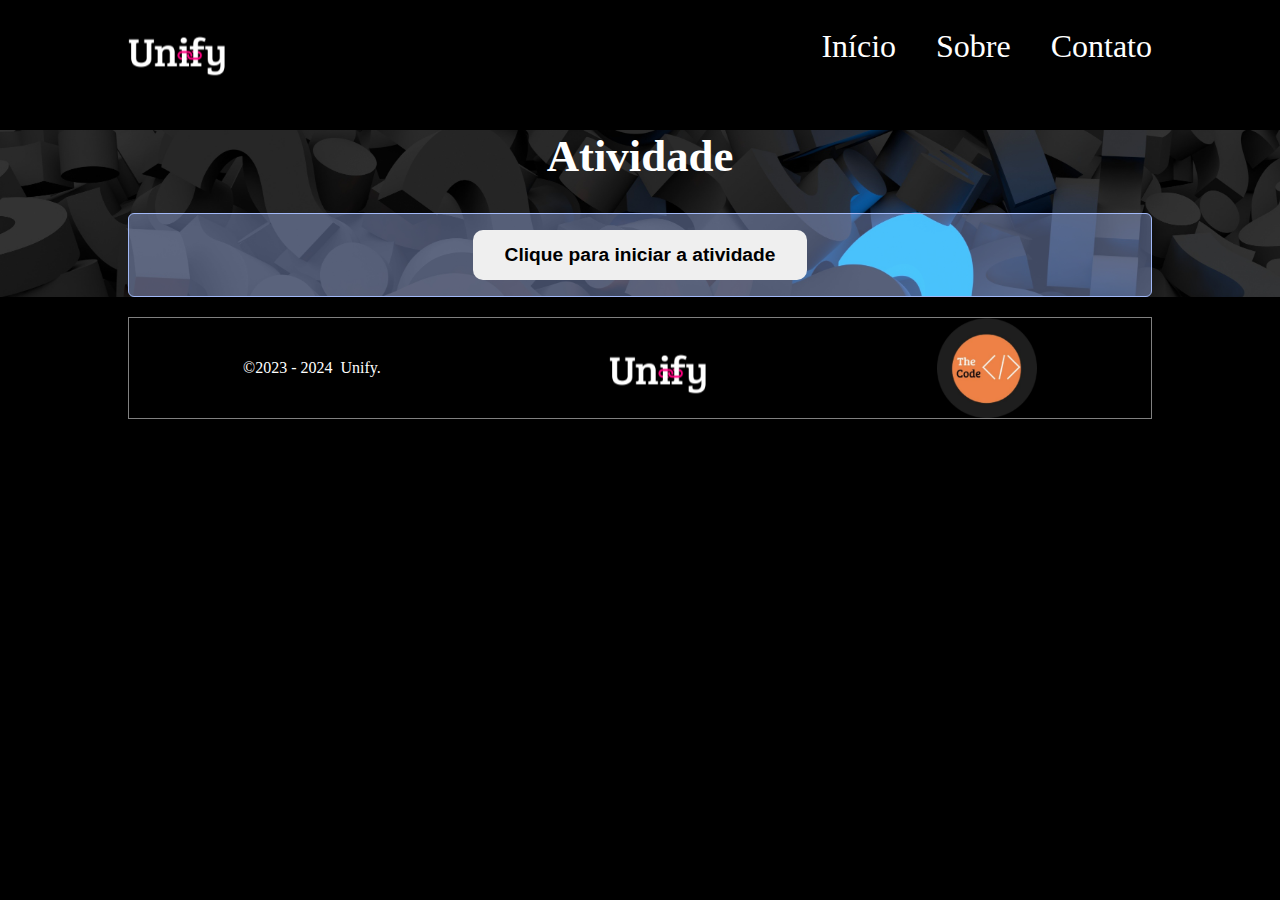
==== commit ae9e0ce6: "responsividade do rodapé e navbar na tela de atividade" ====
--- a/src/templates/atividade.html
+++ b/src/templates/atividade.html
@@ -41,8 +41,8 @@
     </header>
     <footer class="roda">
             <p class="copy">©2023 - 2024&nbsp;&nbsp;Unify.</p>
-            <img class="img" src="../static/public/Component 1 (4) 1.svg" />
-            <img class="img" src="../static/public/145785857-2_resized.png"/>
+            <img class="oi" src="../static/public/Component 1 (4) 1.svg" />
+            <img class="oi" src="../static/public/145785857-2_resized.png"/>
     </footer>
 </body>
 
--- a/src/static/styles/atividade.css
+++ b/src/static/styles/atividade.css
@@ -62,6 +62,12 @@
     margin: auto 0;
 }
 
+.oi {
+    width: 100px;
+    height: 100px;
+    margin: auto ;
+}
+
 #navbar-itens {
     display: flex;
     list-style: none;
@@ -71,7 +77,7 @@
 }
 
 #navbar-itens li {
-    
+    font-size: 2rem;
     margin-left: 40px;
     text-align: center;
     
@@ -96,7 +102,6 @@
     color: #fff;
     height: 100%;
     width: 100%;
-    margin-bottom:auto;
     background-image: url("../public/question-mark-2492009.jpg");
     background-repeat: no-repeat;
     background-size: cover;
@@ -168,6 +173,7 @@
     flex-direction: column;
     grid-template-columns: 1fr 1fr;
     gap: 15px;
+
 }
 
 .next-question {
@@ -175,11 +181,11 @@
 }
 
 .button {
-    font-size: 10px;
+    font-size: 1.5vw;
     font-weight: bold;
     border: 0;
     border-radius: 10px;
-    height: 30px;
+    height: 50px;
     padding: 0 32px;
     transition: 0.2s;
     
@@ -205,96 +211,42 @@
     background-color: rgba(41, 41, 41, 0.253);
 }
 /*Rodapé*/
-
-
-
-
 .roda{
     width: 80%;
     display: flex;
     align-items: center;
-    margin: auto;
+    margin: 20px auto;
     border: 1px solid grey;
     justify-content: space-around;
-    margin-top: 20px;
-    margin-bottom: 40px;
+    
+    
 }
 .roda > p{
-    margin: auto 0;
-}
-@media(max-width:190px){
-    
-    .img {
-        width: 20px;
-        height: 50px;
-        margin: auto 0;
-        
-    }
-    #navbar-itens li {
-        border: 1px solid red;
-        font-size: 0.4rem;
-        margin: auto 0;
-    }
-}
-@media(max-width:200px){
-    
-    .img {
-        width: 20px;
-        height: 50px;
-        margin: auto 0;
-        
-    }
-    #navbar-itens li {
-        border: 1px solid red;
-        font-size: 0.4rem;
-        margin: auto 0;
-    }
-}
-@media(max-width:300px){
-    .img {
-        width: 20px;
-        height: 50px;
-        margin: auto 0;
-        
-    }
-    #navbar-itens li {
-        border: 1px solid red;
-        font-size: 0.4rem;
-        margin: auto 0;
-    }
-}
-@media (max-width: 320) {
-    
+    margin:  auto;
+}
+
+
+@media (max-width: 400px) {
+    .copy{
+        font-size: 5px;
+    }
     #navbar-itens li {
         font-size: 0.5rem;
-        margin: auto;
-        padding: 0 40px 0 0;
-    }
+        text-align: center;
+        margin: auto 5px;
+    }
+    
+    .img {
+        width: 45px;
+        height: 45px;
+        margin: 30px auto  ;
+        
+    }
+    
   }
-@media (max-width: 460) {
-    #navbar-itens li {
-        font-size: 0.8rem;
-        padding: 0 20px 0 0;
-        margin-right: 0;
-    }
-  }
-@media(max-width:900){
-    #navbar-itens li {
-        font-size: 0.8rem;
-        margin-top: 70px;
-        padding: 0 40px 0 0;
-    }
-}
-@media (max-width: 1024) {
-    #showcase .container {
-        margin:auto;
-        height: 80%;
-    }
-  }
-
-@media (max-width: 1680) {
-   
-@media (max-width: 2560) {
-    
-  }
-}
+
+  @media (max-width: 450px){
+    .button{
+        font-size: 10px;
+    }
+  } 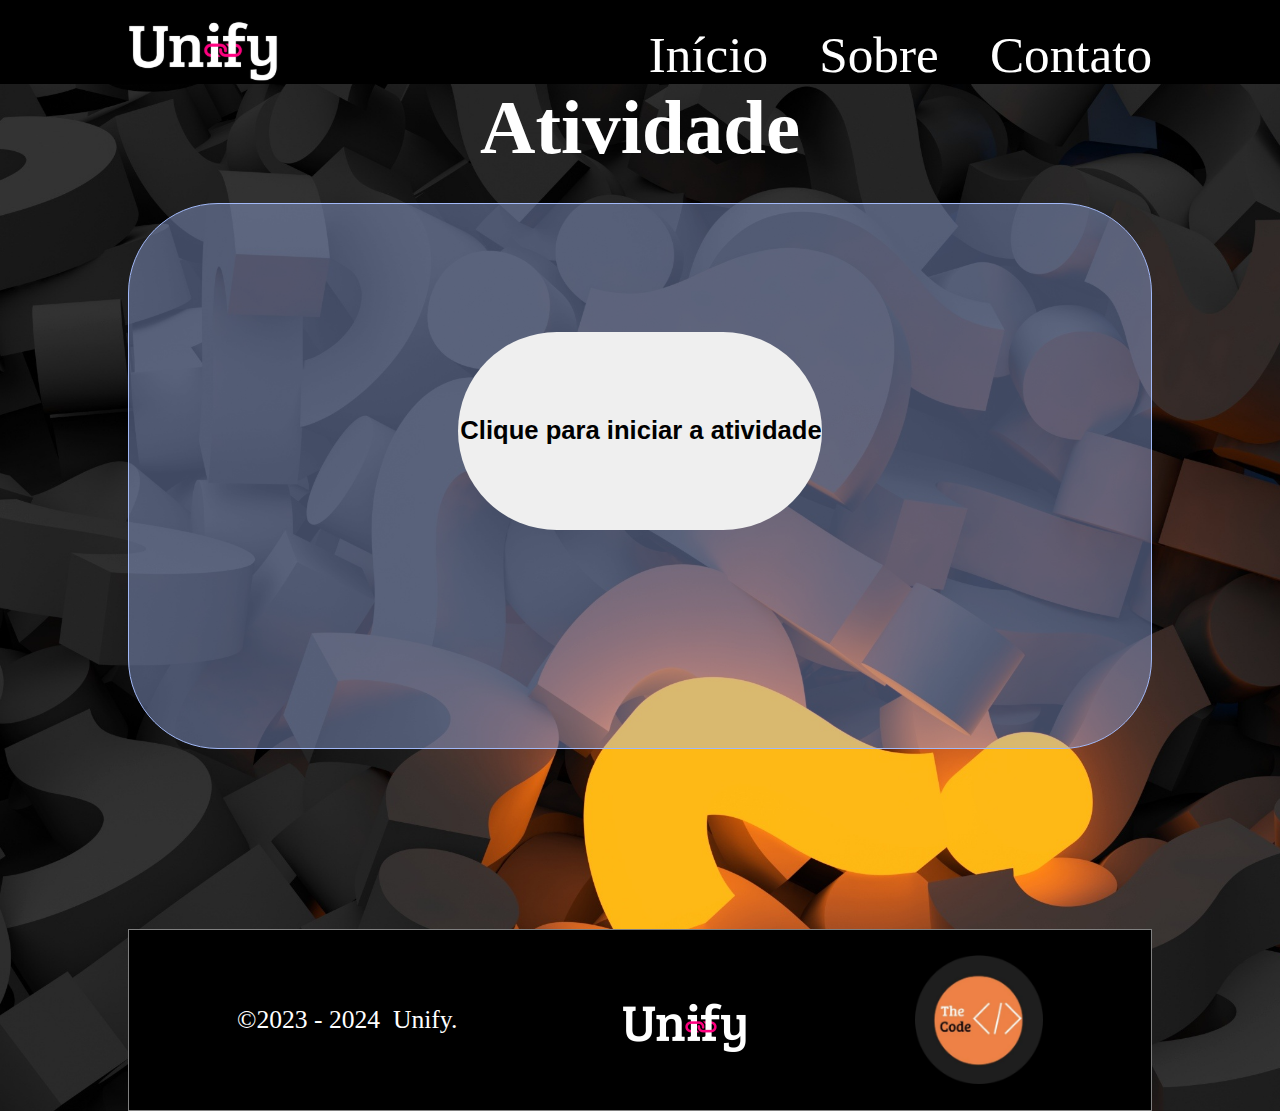
==== commit aae83e9c: "correção geral" ====
--- a/src/templates/atividade.html
+++ b/src/templates/atividade.html
@@ -4,12 +4,11 @@
     <meta charset="UTF-8">
     <meta name="viewport" content="width=device-width, initial-scale=1.0">
     <link rel="stylesheet" href="../static/styles/atividade.css">
-    <link rel="icon" type="image/x-icon" href="../static/public/LogoUnify.png">
+    <link rel="icon" type="image/x-icon" href="../static/public/Component 1 (4) 1.svg">
     <script src="../static/styles/atividade.js" async></script>
-    <link href="https://cdn.jsdelivr.net/npm/bootstrap@5.3.2/dist/css/bootstrap.min.css" rel="stylesheet" integrity="sha384-T3c6CoIi6uLrA9TneNEoa7RxnatzjcDSCmG1MXxSR1GAsXEV/Dwwykc2MPK8M2HN" crossorigin="anonymous">
     <title>Atividade Ciclo 1</title>
 </head>
-<body class="bg-black">
+<body>
     <nav id="navbar">
         <div id="navbar-container">
             <img class="img" src="../static/public/Component 1 (4) 1.svg" />
--- a/src/static/styles/atividade.css
+++ b/src/static/styles/atividade.css
@@ -5,11 +5,14 @@
 }
 
 body {
-    background-color: #000;
     font-family: Roboto;
+    background-image: url("../public/question-mark-2492009.jpg");
+    background-repeat: no-repeat;
+    background-size: cover;
 }
 a {
     text-decoration: none;
+    color: #fff;
 }
 
     /*Botão*/
@@ -22,7 +25,7 @@
 .btn {
     margin:auto;
     padding: 10px 40px;
-    font-size: 1.2rem;
+    font-size: 2vw;
     color: #000;
     border-radius: 50px;
     transition: background 500ms ease;
@@ -39,92 +42,107 @@
     color: inherit;
 }
 
-    /*Cabeçalho*/
+/*Cabeçalho*/
 #navbar {
-    width: 100vw;
-    height: 130px;
-    background: #000;
+    
+    width: 100%;
+    height: auto;
+    background: #000000;
     color: #ffffff;
-}
-
-#navbar-container {
-    width: 80%;
-    height: 50%;
-    
+     
+ }
+ a{
+    text-decoration: none;
+    color: #fff;
+ }
+ #navbar-container {
+     color: #fff;
+     width: 80vw ;
+     height: 100%;
+     text-align: center;
+     margin: auto;
+     display: flex;
+ }
+ 
+ .img {
+     width: 12vw;
+     height: auto;
+    
+ }
+ 
+ #navbar-itens {
+     color: #fff;
+     display: flex;
+     list-style: none;
+     margin: auto;
+     margin-right: 0;
+     margin-bottom: 0;
+     font-size: 4vw;
+ }
+ #navbar-itens >li >a:hover {
+     cursor: pointer;
+     color: #ff3b93;
+ }
+ 
+ #navbar-itens li {
+     margin-left: 4vw;
+ }
+
+    /*Rodapé*/
+.roda{
+    background-color: #000;
+    width: 80vw;
+    display: flex;
+    align-items: center;
+    margin: auto ;
+    padding: 2%;
+    border: 1px solid grey;
+    justify-content: space-around;
+    
+    
+}
+.roda > p{
+    margin:  auto;
+}
+.copy{
+    color: #fff;
+    font-size: 2vw;
+}
+.oi {
+    width: 10vw;
+    height: auto;
     margin: auto;
-    display: flex;
-    justify-content: space-between;
-}
-
-.img {
-    width: 100px;
-    height: 100px;
-    margin: auto 0;
-}
-
-.oi {
-    width: 100px;
-    height: 100px;
-    margin: auto ;
-}
-
-#navbar-itens {
-    display: flex;
-    list-style: none;
-    margin: auto 0;
-    margin-bottom: 0;
-    
-}
-
-#navbar-itens li {
-    font-size: 2rem;
-    margin-left: 40px;
-    text-align: center;
-    
-    
-    
-}
-
-#navbar-itens li:hover {
-    cursor: pointer;
-    color: #ff3b93;
 }
 
 /*header*/
 button  {
 cursor: pointer;
-}
-.copy{
-    color: #fff;
-}
-#showcase {
-    background-color: white;
-    color: #fff;
-    height: 100%;
-    width: 100%;
-    background-image: url("../public/question-mark-2492009.jpg");
-    background-repeat: no-repeat;
-    background-size: cover;
-
-}
+width: auto;
+}
+
+
 #showcase h1 {
+    color: #fff;
     margin-bottom: 5px;
     display: flex;
     justify-content: center;
-    font-size: 2.8rem;
+    font-size: 6vw;
     
 }
 
 #showcase p {
     display: flex;
-    justify-content: center;
-    font-size: 1rem;
+    color: #fff;
+    justify-content: center;
+    font-size: 5vw;
     padding-bottom: 2%;
 }
 
 #showcase .container {
     margin:auto;
     height: 80%;
+    padding: 10vw;
+    margin-bottom: 20vh;
 }
 
 
@@ -134,11 +152,13 @@
 .container {
     /*fundo*/
     background-color: rgba(161, 184, 247, 0.397);
-    width: 80%;
+    height: 80vh;
+    width: 80vw;
     /*borda*/
     border: 1px solid rgb(161, 184, 247);;
-    border-radius: 6px;
-    padding: 16px;
+    border-radius: 10vh;
+    padding: 10vh;
+    
     /*elementos*/
     display: flex;
     justify-content: center;
@@ -147,6 +167,7 @@
 }
 
 /*Pergunta*/
+
 .question-container {
     padding: auto;
     display: flex;
@@ -160,19 +181,22 @@
 
 .question {
     /*Texto*/
-    font-size: 20px;
+    color: #fff;
+    font-size: 4vw;
     font-weight: bold;
     text-align: center;
 }
 
 
 /*Respostas*/
+.answer
 .answers-container {
     width: 80%;
     display: flex;
     flex-direction: column;
     grid-template-columns: 1fr 1fr;
     gap: 15px;
+    margin: auto;
 
 }
 
@@ -181,13 +205,15 @@
 }
 
 .button {
-    font-size: 1.5vw;
+    font-size: 2vw;
     font-weight: bold;
     border: 0;
-    border-radius: 10px;
-    height: 50px;
-    padding: 0 32px;
+    border-radius: 15vh;
+    height: 22vh;
+    width: 100%;
+    padding-left: 2px;
     transition: 0.2s;
+    margin-bottom: 10vh;
     
 }
 
@@ -210,43 +236,4 @@
 .incorrect {
     background-color: rgba(41, 41, 41, 0.253);
 }
-/*Rodapé*/
-.roda{
-    width: 80%;
-    display: flex;
-    align-items: center;
-    margin: 20px auto;
-    border: 1px solid grey;
-    justify-content: space-around;
-    
-    
-}
-.roda > p{
-    margin:  auto;
-}
-
-
-@media (max-width: 400px) {
-    .copy{
-        font-size: 5px;
-    }
-    #navbar-itens li {
-        font-size: 0.5rem;
-        text-align: center;
-        margin: auto 5px;
-    }
-    
-    .img {
-        width: 45px;
-        height: 45px;
-        margin: 30px auto  ;
-        
-    }
-    
-  }
-
-  @media (max-width: 450px){
-    .button{
-        font-size: 10px;
-    }
-  } +
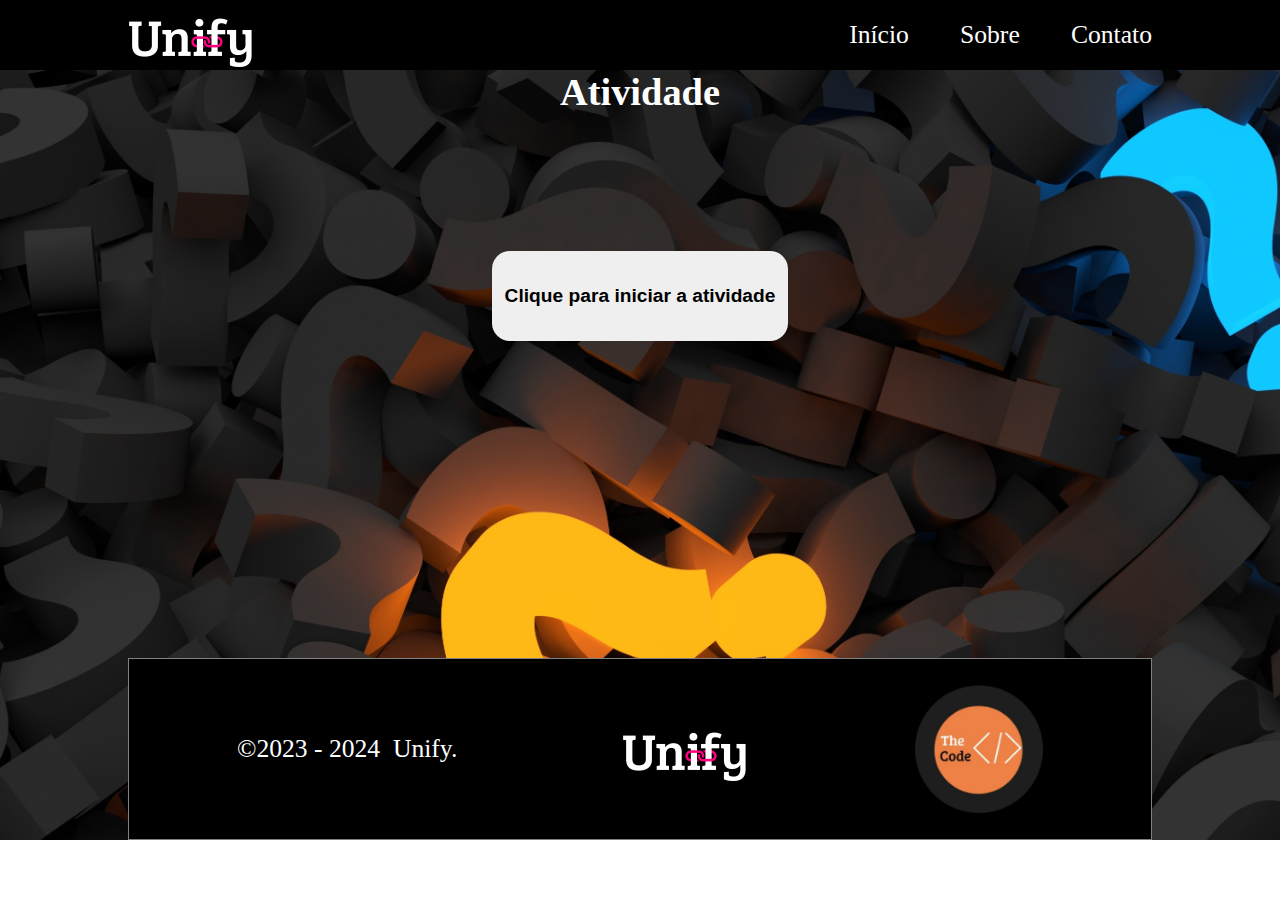
==== commit fc5b5513: "correção e finalização do conteúdo completo da página, também atualização da equipe, sendo assim, ti" ====
--- a/src/templates/atividade.html
+++ b/src/templates/atividade.html
@@ -21,9 +21,9 @@
     </nav>
     <header id="showcase">
         <h1>Atividade</h1>
-        <p class="texto"></p>
         <div class="container ">
             <div class="question-container hide">
+                <p class="texto"></p>
                 <span class="question"></span>
                 <div class="answers-container">
                     <button class="answer button">Resposta 1</button>
--- a/src/static/styles/atividade.css
+++ b/src/static/styles/atividade.css
@@ -13,33 +13,6 @@
 a {
     text-decoration: none;
     color: #fff;
-}
-
-    /*Botão*/
-.btn-container{
-    margin: auto;
-    display: flex;
-    align-items: center;
-    justify-content: center;
-}
-.btn {
-    margin:auto;
-    padding: 10px 40px;
-    font-size: 2vw;
-    color: #000;
-    border-radius: 50px;
-    transition: background 500ms ease;
-    background-color: white;
-}
-
-.btn:hover {
-    cursor: pointer;
-	border-color: #ff3b93;
-	color: #ff3b93;
-}
-
-a{
-    color: inherit;
 }
 
 /*Cabeçalho*/
@@ -65,9 +38,8 @@
  }
  
  .img {
-     width: 12vw;
+     width: 10vw;
      height: auto;
-    
  }
  
  #navbar-itens {
@@ -76,8 +48,7 @@
      list-style: none;
      margin: auto;
      margin-right: 0;
-     margin-bottom: 0;
-     font-size: 4vw;
+     font-size: 2vw;
  }
  #navbar-itens >li >a:hover {
      cursor: pointer;
@@ -116,17 +87,21 @@
 
 /*header*/
 button  {
-cursor: pointer;
-width: auto;
+    color: #000;
+    cursor: pointer;
+    width: 3vw;
+}
+button > a{
+    color: #141313;
 }
 
 
 #showcase h1 {
     color: #fff;
-    margin-bottom: 5px;
-    display: flex;
-    justify-content: center;
-    font-size: 6vw;
+    margin-bottom: 1vh;
+    display: flex;
+    justify-content: center;
+    font-size: 3vw;
     
 }
 
@@ -134,13 +109,13 @@
     display: flex;
     color: #fff;
     justify-content: center;
-    font-size: 5vw;
+    font-size: 2vw;
     padding-bottom: 2%;
 }
 
 #showcase .container {
     margin:auto;
-    height: 80%;
+    height: 100%;
     padding: 10vw;
     margin-bottom: 20vh;
 }
@@ -151,14 +126,7 @@
 
 .container {
     /*fundo*/
-    background-color: rgba(161, 184, 247, 0.397);
-    height: 80vh;
-    width: 80vw;
-    /*borda*/
-    border: 1px solid rgb(161, 184, 247);;
-    border-radius: 10vh;
-    padding: 10vh;
-    
+
     /*elementos*/
     display: flex;
     justify-content: center;
@@ -174,46 +142,45 @@
     justify-content: center;
     align-items: center;
     flex-direction: column;
-    gap: 24px;
-    width: auto;
-    height: auto;
+    gap: 2vh;
+    
 }
 
 .question {
     /*Texto*/
     color: #fff;
-    font-size: 4vw;
+    font-size: 2.5vw;
     font-weight: bold;
     text-align: center;
 }
 
 
 /*Respostas*/
-.answer
 .answers-container {
     width: 80%;
     display: flex;
     flex-direction: column;
     grid-template-columns: 1fr 1fr;
-    gap: 15px;
+    gap: 1vh;
     margin: auto;
 
 }
 
 .next-question {
-    margin-top: 32px;
+    margin-top: 2vh;
 }
 
 .button {
-    font-size: 2vw;
+    font-size: 1.5vw;
     font-weight: bold;
     border: 0;
-    border-radius: 15vh;
-    height: 22vh;
+    border-radius: 2vh;
+    height: 10vh;
     width: 100%;
-    padding-left: 2px;
+    padding-left: 1vw;
+    padding-right: 1vw;
     transition: 0.2s;
-    margin-bottom: 10vh;
+    margin-bottom: 1vh;
     
 }
 
